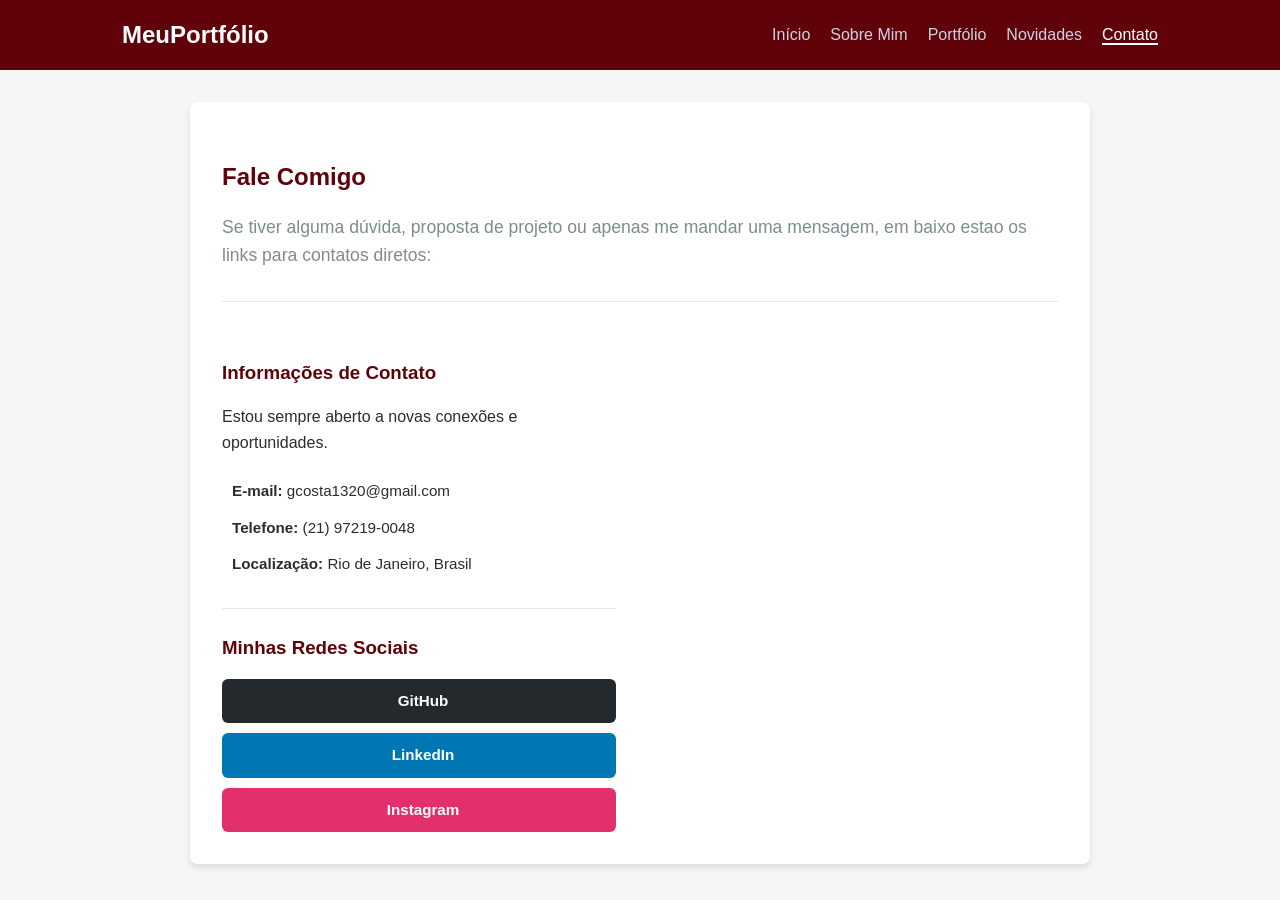
==== Contato.html @ a265e1d8 "Initial commit: add project files" ====
<!DOCTYPE html>
<html lang="pt-BR">
<head>
    <meta charset="UTF-8">
    <meta name="viewport" content="width=device-width, initial-scale=1.0">
    <title>Meu Site Pessoal - Contato</title>
    <link rel="stylesheet" href="Stylepaginaprincipal.css">
    <link rel="stylesheet" href="Stylecontato.css">
</head>
<body>


    <header>
        <nav class="navbar">
            <div class="logo">MeuPortfólio</div>
            <ul class="nav-links">
                <li><a href="index.html">Início</a></li>
                <li><a href="sobre.html">Sobre Mim</a></li>
                <li><a href="portfolio.html">Portfólio</a></li>
                <li><a href="novidades.html">Novidades</a></li>
                <li><a href="contato.html" class="active">Contato</a></li>
            </ul>
        </nav>
    </header>

   
    <main class="container">
        <section class="secao-titulo">
            <h2>Fale Comigo</h2>
            <p class="subtitulo">Se tiver alguma dúvida, proposta de projeto ou apenas me mandar uma mensagem, em baixo estao os links para contatos diretos: </p>
        </section>

        <hr>

        <div class="duas-colunas-contato">
            <div class="info-contato">
                <h3>Informações de Contato</h3>
                <p>Estou sempre aberto a novas conexões e oportunidades.</p>
                
                <ul class="lista-contatos-diretos">
                    <li><i class="fa-solid fa-envelope"></i> <strong>E-mail:</strong> gcosta1320@gmail.com</li>
                    <li><i class="fa-solid fa-phone"></i> <strong>Telefone:</strong> (21) 97219-0048</li>
                    <li><i class="fa-solid fa-location-dot"></i> <strong>Localização:</strong> Rio de Janeiro, Brasil</li>
                </ul>

                <hr class="divisor-social">

                <h3>Minhas Redes Sociais</h3>
                <div class="redes-sociais">
                    <a href="https://github.com/gcosta1320-glitch" target="_blank" class="social-btn github"><i class="fa-brands fa-github"></i> GitHub</a>
                    <a href="https://www.linkedin.com/in/gabriel-costa-lima-barbar%C3%A1-4bb4b9370/" target="_blank" class="social-btn linkedin"><i class="fa-brands fa-linkedin"></i> LinkedIn</a>
                    <a href="https://www.instagram.com/costaggb_/" target="_blank" class="social-btn instagram"><i class="fa-brands fa-instagram"></i> Instagram</a>
                </div>
            </div>


</body>
</html>
---- Stylepaginaprincipal.css ----
* {
    margin: 0;
    padding: 0;
    box-sizing: border-box;
    font-family: 'Segoe UI', Tahoma, Geneva, Verdana, sans-serif;
}

body {
    background-color: #f4f7f6;
    color: #2c2c2c;
    line-height: 1.6;
}

header {
    background-color: #5f020a;
    position: sticky;
    top: 0;
    z-index: 1000;
}

.navbar {
    display: flex;
    justify-content: space-between;
    align-items: center;
    max-width: 1100px;
    margin: 0 auto;
    padding: 1rem 2rem;
}

.navbar .logo {
    color: #fff;
    font-size: 1.5rem;
    font-weight: bold;
}

.nav-links {
    list-style: none;
    display: flex;
}

.nav-links li {
    margin-left: 20px;
}

.nav-links a {
    color: #cbd5e1;
    text-decoration: none;
    font-weight: 500;
    transition: color 0.3s;
}

.nav-links a:hover, .nav-links a.active {
    color: #ffffff;
    border-bottom: 2px solid #ffffff;
}

.container {
    max-width: 900px;
    margin: 2rem auto;
    background: #fff;
    padding: 2rem;
    border-radius: 8px;
    box-shadow: 0 4px 6px rgba(0,0,0,0.1);
}

.perfil-section {
    text-align: center;
    margin-bottom: 2rem;
}

.foto-perfil {
    width: 150px;
    height: 150px;
    border-radius: 50%;
    object-fit: cover;
    border: 4px solid #5f020a;
    margin-bottom: 1rem;
}

.subtitulo {
    color: #7f8c8d;
    font-size: 1.1rem;
    margin-top: 0.5rem;
}

hr {
    border: 0;
    height: 1px;
    background: #e2e8f0;
    margin: 2rem 0;
}

h2, h3 {
    color: #5f020a;
    margin-bottom: 1rem;
    margin-top: 1.5rem;
}

footer {
    text-align: center;
    padding: 1.5rem;
    background-color: #5f020a;
    color: #fff;
    margin-top: 4rem;
}
---- Stylecontato.css ----
.duas-colunas-contato {
    display: grid;
    grid-template-columns: 1fr 1fr;
    gap: 3rem;
    margin-top: 1.5rem;
}

@media (max-width: 768px) {
    .duas-colunas-contato {
        grid-template-columns: 1fr;
        gap: 2rem;
    }
}

.info-contato p {
    margin-bottom: 1.5rem;
}

.lista-contatos-diretos {
    list-style: none;
    margin-left: 0;
    margin-bottom: 2rem;
}

.lista-contatos-diretos li {
    margin-bottom: 12px;
    font-size: 0.95rem;
}

.lista-contatos-diretos i {
    color: #3498db;
    margin-right: 10px;
    width: 20px;
    text-align: center;
}

.divisor-social {
    margin: 1.5rem 0;
}

.redes-sociais {
    display: flex;
    flex-direction: column;
    gap: 10px;
    margin-top: 1rem;
}

.social-btn {
    display: inline-flex;
    align-items: center;
    justify-content: center;
    padding: 10px 15px;
    border-radius: 6px;
    color: white !important;
    text-decoration: none;
    font-weight: 600;
    font-size: 0.95rem;
    transition: filter 0.2s;
}

.social-btn i {
    margin-right: 8px;
    font-size: 1.1rem;
}

.social-btn:hover {
    filter: brightness(0.9);
}

.github { background-color: #24292e; }
.linkedin { background-color: #0077b5; }
.instagram { background-color: #e1306c; }

.form-estilizado {
    display: flex;
    flex-direction: column;
    gap: 1.2rem;
}

.campo-grupo {
    display: flex;
    flex-direction: column;
    gap: 5px;
}

.campo-grupo label {
    font-size: 0.9rem;
    font-weight: 600;
    color: #34495e;
}

.campo-grupo input,
.campo-grupo textarea {
    padding: 10px 14px;
    border: 1px solid #cbd5e1;
    border-radius: 6px;
    font-size: 0.95rem;
    transition: border-color 0.2s, box-shadow 0.2s;
    outline: none;
}

.campo-grupo input:focus,
.campo-grupo textarea:focus {
    border-color: #3498db;
    box-shadow: 0 0 0 3px rgba(52, 152, 219, 0.15);
}

.campo-grupo textarea {
    resize: vertical;
}
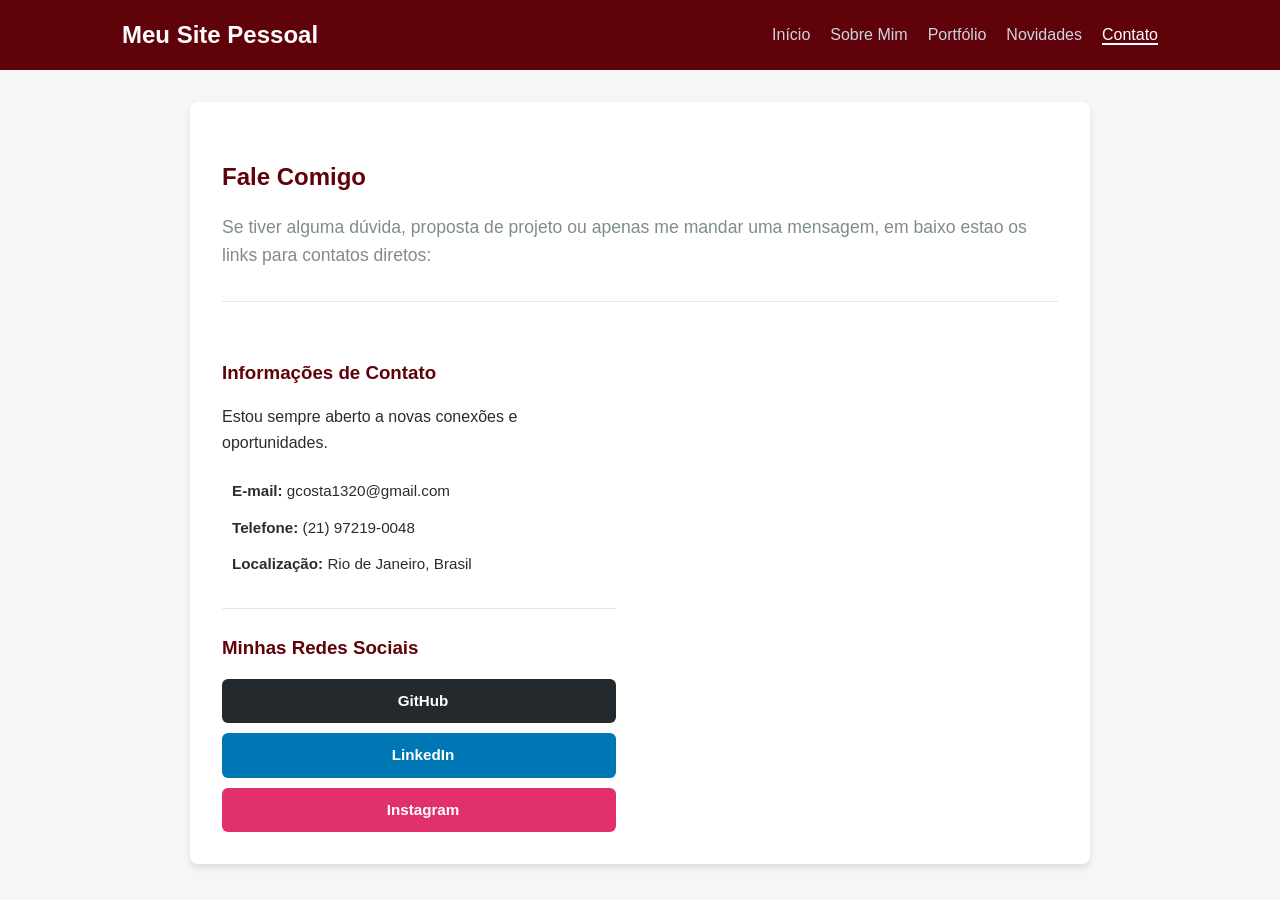
==== commit 34f5de9c: "Subir alterações para main" ====
--- a/Contato.html
+++ b/Contato.html
@@ -12,7 +12,7 @@
 
     <header>
         <nav class="navbar">
-            <div class="logo">MeuPortfólio</div>
+            <div class="logo">Meu Site Pessoal</div>
             <ul class="nav-links">
                 <li><a href="index.html">Início</a></li>
                 <li><a href="sobre.html">Sobre Mim</a></li>
